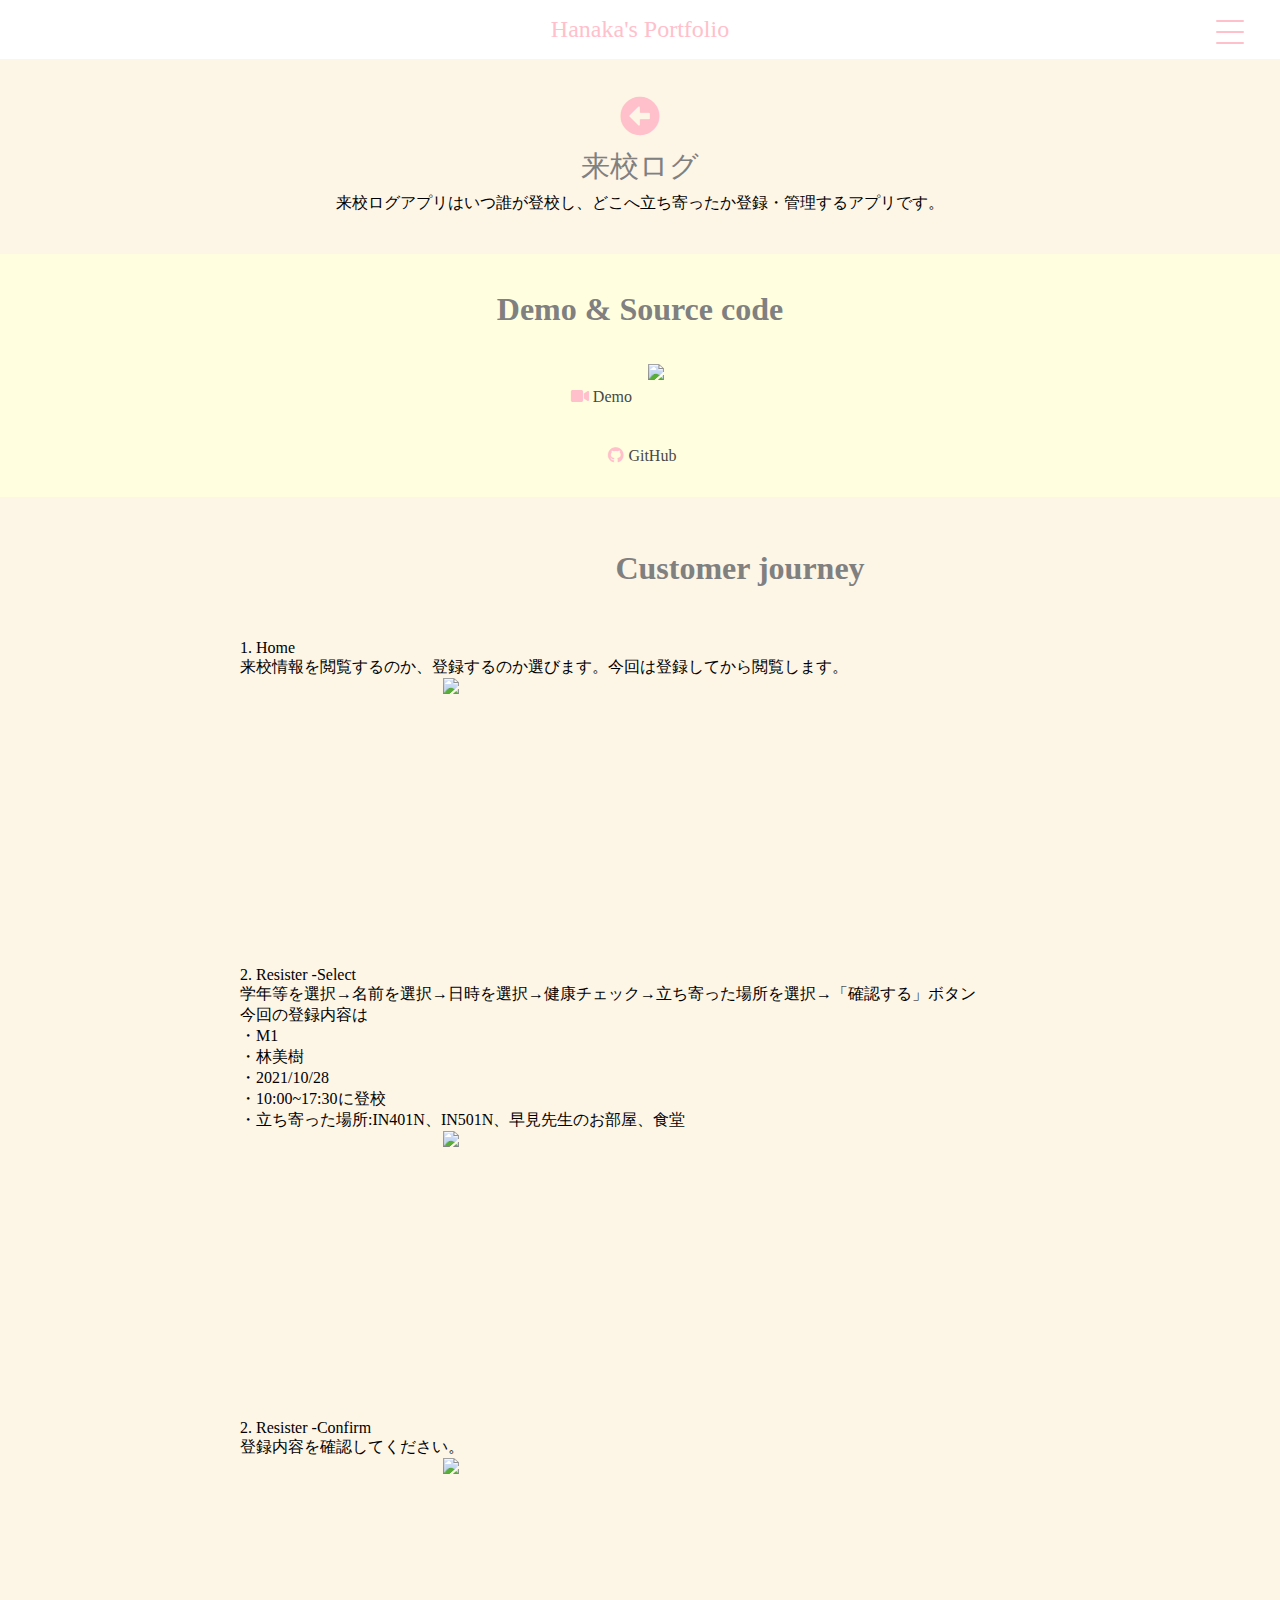
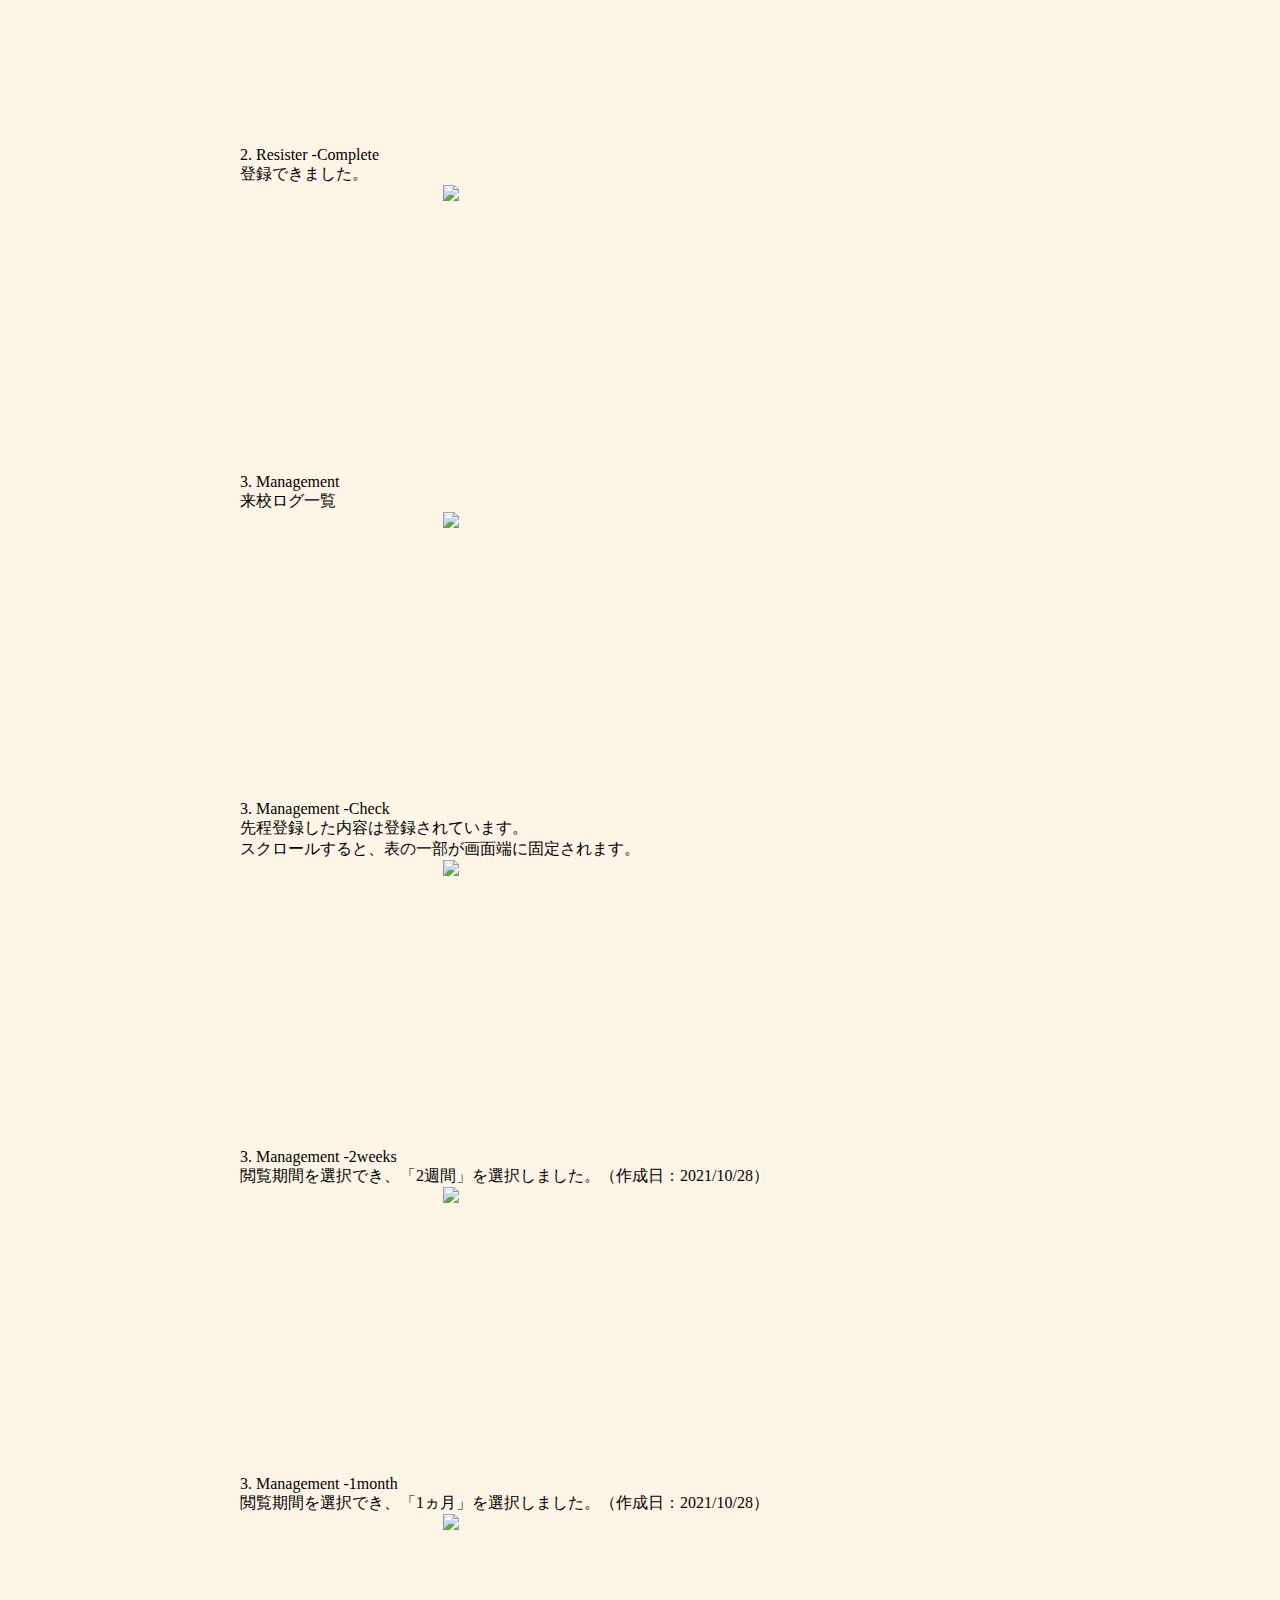
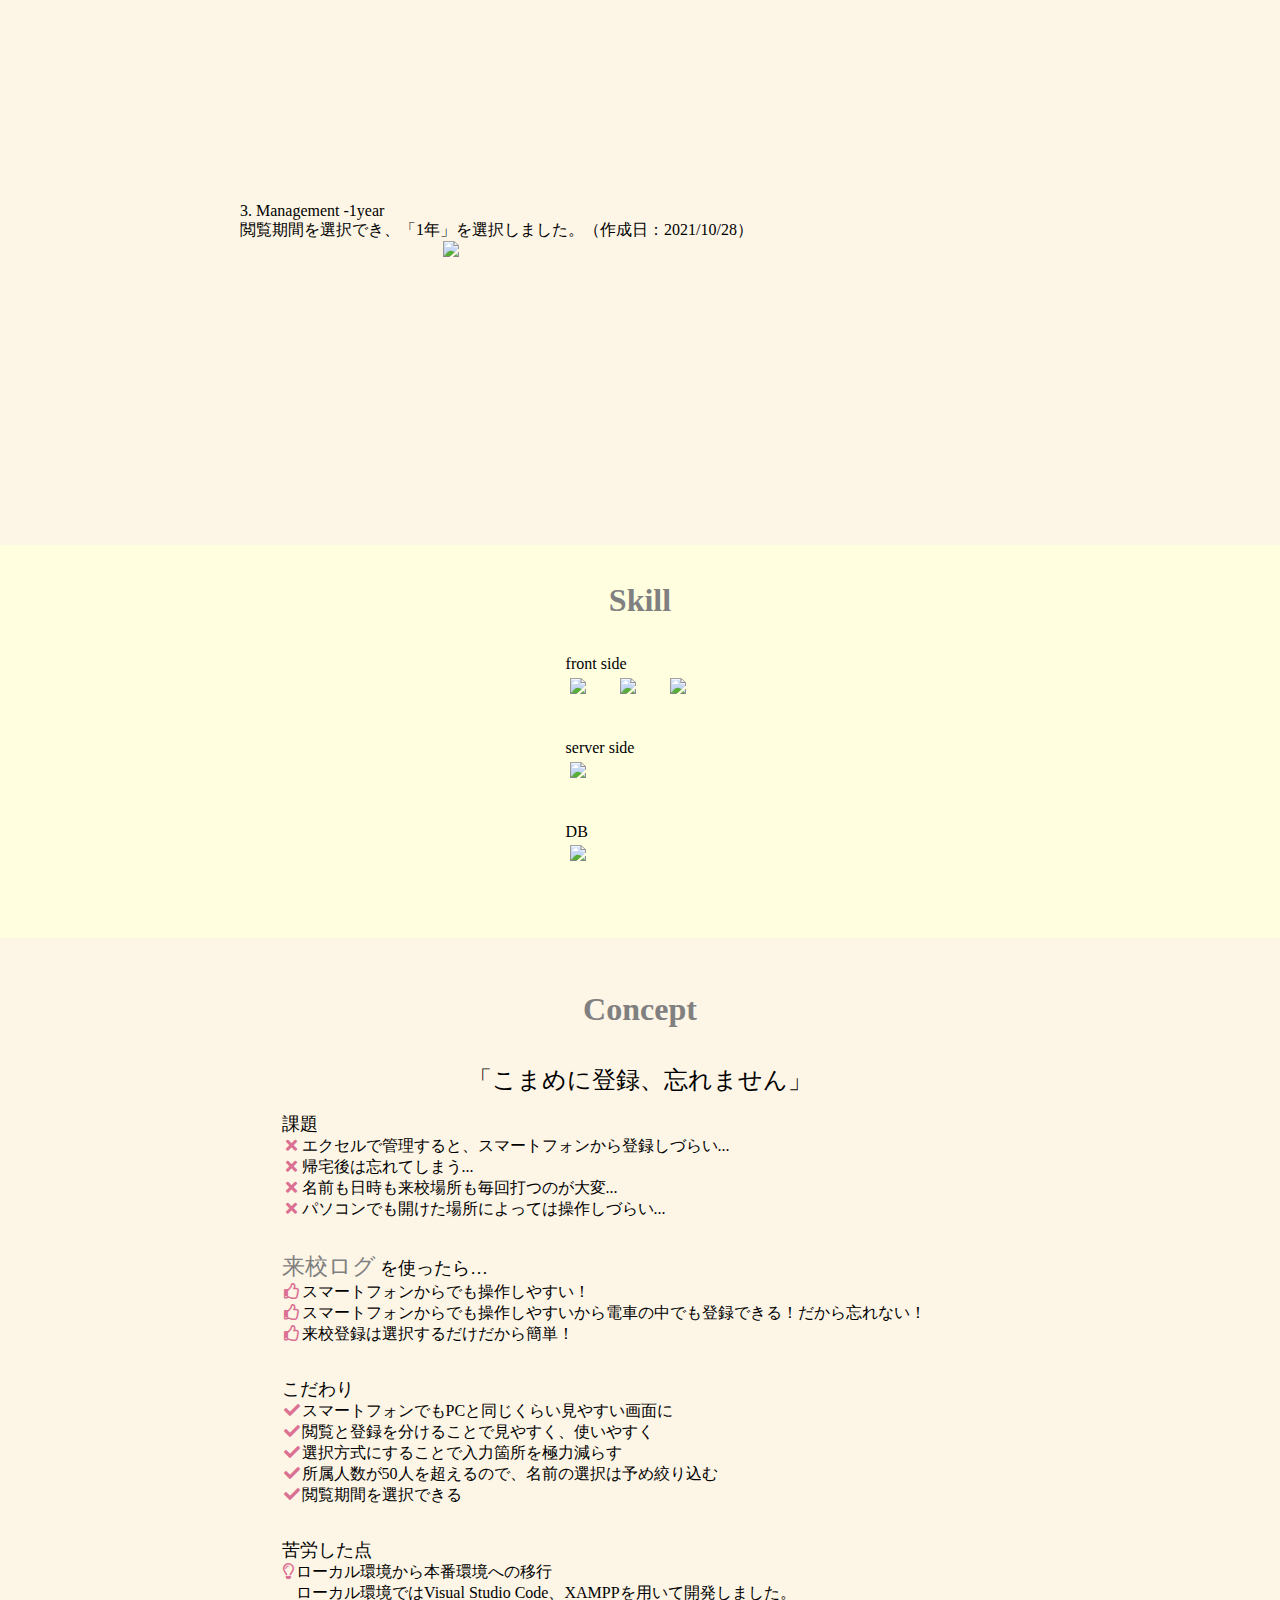
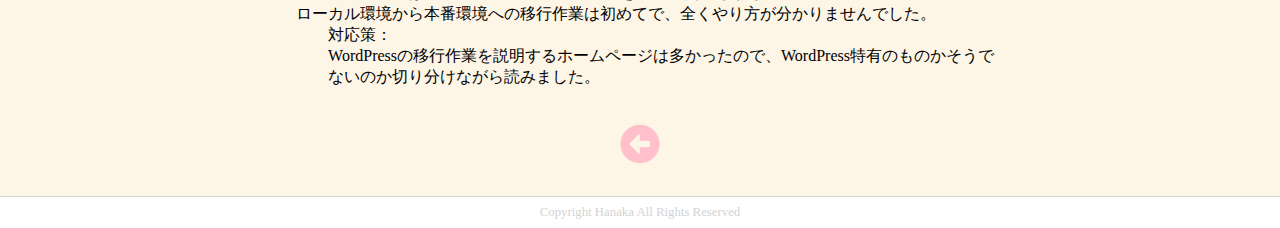
==== attendance_management_message.html @ 482a7648 "Rename attendance_management_message to attendance_management_message.html" ====
<!DOCTYPE html>
<html>
  <head>
    <meta charset="utf-8" />
    <title>Myhandmades message</title>
    <meta name="viewport" content="width=device-width, initial-scale=1">
    <link id="favicon" rel="icon" href="https://cdn.glitch.com/322520fa-8017-41bc-b8aa-963b614488d0%2Ffavicon.png?v=1632621495814" type="image/x-icon">
    <link rel="stylesheet" href="style.css">
    <link href="https://use.fontawesome.com/releases/v5.10.2/css/all.css" rel="stylesheet">
  </head>
  <body>
    <div>
      <header>
        <span>Hanaka's Portfolio</span>
        <input type='button' onclick="home()"/>
        
        <div class="hamburger-menu">
          <input type="checkbox" id="menu-btn-check"/>
          <label for="menu-btn-check" class="menu-btn"><span></span></label>
          <!--ここからメニュー-->
          <div class="menu-content">
            <ul>
              <li><a href="#myhandmades">来校ログ</a></li>
              <li><a href="#demo">Demo & Source code</a></li>
              <li><a href="#customer_journey">Customer journey</a></li>
              <li><a href="#skill">Skill</a></li>
              <li><a href="#concept">Concept</a></li>
            </ul>
          </div>
          <!--ここまでメニュー-->
        </div>
      </header>
      
      <div class='all-area'>
        
        <div class='area-1'>
          <a href='/' class='return-button-top'><i class="fas fa-arrow-alt-circle-left"></i></a>
          <a class='move' name='myhandmades'></a>
          <h1 class='attendance_management_font attendance_management_font-1'>
            来校ログ
          </h1>
          <div style='padding: 0.5em;  text-align: center;'>
            来校ログアプリはいつ誰が登校し、どこへ立ち寄ったか登録・管理するアプリです。
          </div>          
        </div>
        
        <div class='area-2'>
          <a class='move' name='demo'></a>
          <h1>
            Demo & Source code
          </h1>
          <div>
            <div class='demo-area' style='margin-bottom: 1em;'>
              <div class='demo-area-in'>
                <div class='demo-url'>
                  <i class="fas fa-video fa-fw"></i>
                  <a href="https://attendance-management.cerasusflorere.com/">Demo</a>
                </div>                
                <div class='demo-qr'>
                  <img src="/MyPortfolio/attendance-management.png"/>
                </div>
              </div>
            </div>
            <div class='code-area'>
              <i class="fab fa-github fa-fw"></i>
              <a href="https://github.com/cerasusflorere/attendance_management_local">GitHub</a>
            </div>            
          </div>
        </div>
        
        <div class='area-1'>
          <a class='move' name='customer_journey'></a>
          <h1> 
　　　　　　 Customer journey
          </h1>
          <div class='outline-area'>
            <div class='outline-message'>
              <div class='outline-title'>
                1. Home<br>
                   来校情報を閲覧するのか、登録するのか選びます。今回は登録してから閲覧します。
              </div>
              <div class='outline-image'>
                <img src="/MyPortfolio/Home_attendance_management.png"/>
              </div>
            </div>
            
            <div class='outline-message'>
              <div class='outline-title'>
                2. Resister -Select<br>
                   学年等を選択→名前を選択→日時を選択→健康チェック→立ち寄った場所を選択→「確認する」ボタン<br>
                   今回の登録内容は<br>
                   ・M1<br>
                   ・林美樹<br>
                   ・2021/10/28<br>
                   ・10:00~17:30に登校<br>
                   ・立ち寄った場所:IN401N、IN501N、早見先生のお部屋、食堂
              </div>
              <div class='outline-image'>
                <img src="/MyPortfolio/Resister page1.png"/>
              </div>
            </div>
            <div class='outline-message'>
              <div class='outline-title'>
                2. Resister -Confirm<br>
                   登録内容を確認してください。
              </div>
              <div class='outline-image'>
                <img src="/MyPortfolio/Resister page2.png"/>
              </div>
            </div>            
            <div class='outline-message'>
              <div class='outline-title'>
                2. Resister -Complete<br>
                   登録できました。
              </div>
              <div class='outline-image'>
                <img src="/MyPortfolio/Resister page3.png"/>
              </div>
            </div>
            
            <div class='outline-message'>
              <div class='outline-title'>
                3. Management<br>
                   来校ログ一覧
              </div>
              <div class='outline-image'>
                <img src="/MyPortfolio/Management.png"/>
              </div>
            </div>
            <div class='outline-message'>
              <div class='outline-title'>
                3. Management -Check<br>
                   先程登録した内容は登録されています。<br>
                   スクロールすると、表の一部が画面端に固定されます。
              </div>
              <div class='outline-image'>
                <img src="/MyPortfolio/place_confirm.png"/>
              </div>
            </div>
            
            <div class='outline-message'>
              <div class='outline-title'>
                3. Management -2weeks<br>
                   閲覧期間を選択でき、「2週間」を選択しました。（作成日：2021/10/28）
              </div>
              <div class='outline-image'>
                <img src="/MyPortfolio/2week.png"/>
              </div>
            </div>
            
            <div class='outline-message'>
              <div class='outline-title'>
                3. Management -1month<br>
                   閲覧期間を選択でき、「1ヵ月」を選択しました。（作成日：2021/10/28）
              </div>
              <div class='outline-image'>
                <img src="/MyPortfolio/1month.png"/>
              </div>
            </div>
          
            <div class='outline-message'>
              <div class='outline-title'>
                3. Management -1year<br>
                   閲覧期間を選択でき、「1年」を選択しました。（作成日：2021/10/28）
              </div>
              <div class='outline-image'>
                <img src="/MyPortfolio/1year.png"/>
              </div>
            </div>
      
          </div>
        </div>
        
        <div class='area-2'>
          <a class='move' name='skill'></a>
          <h1>
            Skill
          </h1>
          <div class='skill-sets-area'>
            <div class='skill-group'>
              <span>front side</span>
               <div class='skill-set'>
                 <div>
                   <img src="/MyPortfolio/html-5.png"/>
                 </div>
                 <div>
                   <img src="/MyPortfolio/css-3.png"/>
                 </div>
                 <div>
                   <img src="/MyPortfolio/javascript.png"/>
                 </div>
              </div>     
            </div>
            <div class='skill-group'>
              <span>server side</span>
              <div class='skill-set'>
                <div>
                  <img src="/MyPortfolio/php.png"/>
                </div>
              </div>
            </div>
            <div class='skill-group'>
              <span>DB</span>
              <div class='skill-set'>
                <div>
                  <img src="/MyPortfolio/mysql.png"/>
                </div>
              </div>
            </div>
          </div>
        </div>
        
        <div class='area-1'>
          <a class='move' name='concept'></a>
          <h1 class='app-message-area'>
            Concept
          </h1>
          <span class='app-concept'>「こまめに登録、忘れません」</span>
          <div class='app-message-area2'>
            <div class='app-messages'>
              <div class='app-message-title'>
                課題
              </div>
              <div class='app-messages-area'>
                <div class='app-message'>
                  <i class="fas fa-times fa-fw"></i>エクセルで管理すると、スマートフォンから登録しづらい...
                </div>
                <div class='app-message'>
                  <i class="fas fa-times fa-fw"></i>帰宅後は忘れてしまう...
                </div>
                <div class='app-message'>
                  <i class="fas fa-times fa-fw"></i>名前も日時も来校場所も毎回打つのが大変...
                </div>
                <div class='app-message'>
                  <i class="fas fa-times fa-fw"></i>パソコンでも開けた場所によっては操作しづらい...
                </div>
              </div>
            </div>
            <div class='app-messages'>
              <div class='app-message-title'>
                <span class='attendance_management_font'>来校ログ</span>を使ったら…
              </div>
              <div class='app-messages-area'>
                <div class='app-message'>
                  <i class="far fa-thumbs-up fa-fw"></i>スマートフォンからでも操作しやすい！
                </div>
                <div class='app-message'>
                  <i class="far fa-thumbs-up fa-fw"></i>スマートフォンからでも操作しやすいから電車の中でも登録できる！だから忘れない！
                </div>
                <div class='app-message'>
                  <i class="far fa-thumbs-up fa-fw"></i>来校登録は選択するだけだから簡単！
                </div>
              </div>
            </div>
            <div class='app-messages'>
              <div class='app-message-title'>
                こだわり
              </div>
              <div class='app-messages-area'>
                <div class='app-message'>
                  <i class="fas fa-check fa-fw"></i>スマートフォンでもPCと同じくらい見やすい画面に
                </div>
                <div class='app-message'>
                  <i class="fas fa-check fa-fw"></i>閲覧と登録を分けることで見やすく、使いやすく
                </div>
                <div class='app-message'>
                  <i class="fas fa-check fa-fw"></i>選択方式にすることで入力箇所を極力減らす
                </div>
                <div class='app-message'>
                  <i class="fas fa-check fa-fw"></i>所属人数が50人を超えるので、名前の選択は予め絞り込む
                </div>
                <div class='app-message'>
                  <i class="fas fa-check fa-fw"></i>閲覧期間を選択できる
                </div>
              </div>
            </div>
            <div class='app-messages'>
              <div class='app-message-title'>
                苦労した点
              </div>
              <div class='app-messages-area'>
                <div class='app-message'>
                  <i class="far fa-lightbulb fa-fw"></i>
                  <div class='app-message-detail'>
                    <div class='app-message-detail-trouble'>
                      ローカル環境から本番環境への移行<br>
                      ローカル環境ではVisual Studio Code、XAMPPを用いて開発しました。<br>
                      ローカル環境から本番環境への移行作業は初めてで、全くやり方が分かりませんでした。
                    </div>
                    <div class='app-message-detail-measure'>
                      <div>
                        対応策：
                      </div>
                      <div>
                        WordPressの移行作業を説明するホームページは多かったので、WordPress特有のものかそうでないのか切り分けながら読みました。<br>
                      </div>
                    </div>
                  </div>
                </div>
                
              </div>
            </div>
          </div>
          <a href='/' class='return-button-bottom'><i class="fas fa-arrow-alt-circle-left"></i></a>
        </div> 
        
      </div>
      
      <footer>
        <span>Copyright Hanaka All Rights Reserved</span>
      </footer>
    </div>
    
    <script>
      function home(){
         scrollTo(0, 0);
      }
    </script>
  </body>
</html>
---- style.css ----
/* this file is loaded by index.html and styles the page */

* {
  box-sizing: border-box;
}

html, body {
  background-color: #fdf5e6;
  width: 100%;
  height: 100%;
  margin: 0;
}

h1 {
  padding: 0.5em;
  margin-right: auto;
  margin-left: auto;
  text-align: center;
  color: #808080;
  line-height: 1.1;
}

h4 {
  margin-top: 0px;
}

p {
  margin-top: 0px;
}

form {
  background-color: #eee;
  display: grid;
  grid-gap: 1em;
  padding: 1em;
  max-width: 40ch;
}

input {
  border: 1px solid silver;
  display: block;
  font-size: 16px;
  margin-bottom: 10px;
  padding: 5px;
  width: 100%;
}

form button {
  background-color: #bbbbf2;
  border: 2px solid currentColor;
  border-radius: .25em;
  cursor: pointer;
  font-size: inherit;
  line-height: 1.4em;
  padding: 0.25em 1em;
  max-width: 20ch;
}

form button:hover {
  background-color: blue;
}

footer {
  display: flex;
  position: relative;
  bottom: 0; /*下に固定*/
  width: 100%;
  padding: 0.5em;
  background: #fff;
  border-top: 1px solid lightgrey;
  justify-content: center;
}
footer span{
  color: lightgrey;
  font-size: 0.8em;
}

header{
  z-index: 999999;
  display: flex;
  position: fixed;
  top: 0;
  width: 100%;
  background: #fff;
  margin: 0;
  padding: 1em 0;
  justify-content: center;
}
header span{
  color: #ffc0cb;
  font-size: 1.5em;
}
header input{
  background: none;
  border: none;
  position: absolute;
  top: 20px;
  left: 15px;
  width: 80%;
  cursor: pointer;
}
img{
  max-width: 100%;
  max-height: 100%;
  width: auto;
  height: auto;
}
.all-area{
  margin-top: 4.25em;
  height: auto;
}
.move{
  display: block;
  padding-top: 4.25em;
  margin-top: -4.25em;  
}
.area-1{
  display: flex;
  width: 100%;
  height: auto;
  padding: 1em;
  padding-bottom: 2em;
  background: #fdf5e6;
  flex-direction: column;
  align-items: center;
}
.area-2{
  display: flex;
  width: 100%;
  height: auto;
  pedding: 1em;
  padding-bottom: 2em;
  background: #ffffe0;
  flex-direction: column;
  align-items: center;
}
.small-area{
  padding: 1em;
}
.profile-message{
  line-height: 1.5;
}
.works-area{
  display: flex;
}
.work{
  display: flex;
  flex-direction: column;
  align-items: center;
  padding: 0.5em;
}
.myhandmades-font{
  font-family:"edwardian script itc";
  font-size: 2em;
  font-weight: lighter;
  line-height: 1;
  color: #ffb6c1;
}
.myhandmades-font-1{
  font-size: 2.3em;
  margin: 0;
  padding: 0;
}
.attendance_management_font{
  font-size: 1.5em;
  font-weight: lighter;
  line-height: 1.3;
  color: #808080;
}
.attendance_management_font-1{
  font-size: 1.8em;
  margin: 0;
  padding: 0;
}
.image-area{
  position: relative;
  max-width: 16em;
  max-height: 12em;
  margin: 0.3em;
}
.skill-set{
  display: flex;
  margin-bottom: 1em;
}
.skill-set div{
  position: relative;
  width: 2.5em;
  height: 2.5em;
  margin: 0.3em;
}
.skill-set div img{
  position: absolute;
  left: 0;
  right: 0;
  top: 0;
  bottom: 0;
  margin: auto;
}


/* Myhandmades_message */
/* ホームページへ */
/* Glitch */
.demo-area{
  display: flex;
  flex-direction: column;
  align-items: center;
}
.demo-area-in{
  display: flex;
  flex-direction: row;
  justify-content: center;
  align-items: center;
}
.demo-url{
  display: flex;
  align-items: baseline;
}
.demo-area i{
  color: #ffc0cb;
  margin: 0.15em;
}
.demo-area a{
  text-decoration: none;
  color: #484848;
}
.demo-area .demo-area-in .demo-qr{
  position: relative;
  width: 4em;
  height: 4em;
  margin-left: 1em;  
}
.demo-area .demo-area-in div img{
  position: absolute;
  left: 0;
  right: 0;
  top: 0;
  bottom: 0;
  margin: auto;    
}
/* GitHub */
.code-area{
  display: flex;
  align-items: baseline;
  justify-content: center;
}
.code-area i{
  color: #ffc0cb;
  margin: 0.15em;
}
.code-area a{  
  text-decoration: none;
  color: #484848;
}
/* outline */
.outline-area{
  display: flex;
  flex-direction: column;
  width: 95%;
  max-width: 52em;
}
.outline-message{
  width: 95%;
  max-width: 52em;
  margin: 1em;
}
.outline-image{
  position: relative;
  max-width: 24em;
  height: 16em;
  margin-right: auto;
  margin-left: auto;
}
.outline-image img{
  position: absolute;
  left: 0;
  right: 0;
  top: 0;
  bottom: 0;
  margin: auto;  
}
/* アプリ説明 */
.app-message-area{
  display: flex;
  flex-direction: column;
  align-items: center;
}
.app-concept{
  font-size:1.5em;
}
.app-message-area2{
  display: flex;
  flex-direction: column;
  align-items: flex-start;
  width: 60%;
}
.app-message-area2 i{
  color: #db7093;
}
.app-messages{
  margin: 1em;
}
.app-message-title{
  font-size: 1.1em;
}
/* Myhandomades */
.app-message-title span{
  font-size: 1.3em;
  padding-right: 0.2em;
}
.app-messages-area{
  display: flex;
  flex-direction: column;
  align-items: flex-start;
}
.app-message{
  display: flex;
  flex-direction: row;
  align-items: baseline;
}
.app-message-detail-measure{
  margin-left: 2em;
}
/* indexへ */
.return-button-top{
  font-size: 2.5em;
  color: #ffc0cb;
  line-height: 0.8;
  margin: 0.3em;
}
.return-button-bottom{
  font-size: 2.5em;
  color: #ffc0cb;
  line-height: 0.8;
  margin-top: 0.5em;
}

/*ハンバーガーメニュー*/
.menu-btn {
  z-index: 90;
  display: flex;
  position: fixed;
  top: 2em;
  right: 3.125em;  
  justify-content: center;
  align-items: center;  
}
.menu-btn:hover{
  cursor: hand; 
  cursor: pointer
} 
.menu-btn span,
.menu-btn span:before,
.menu-btn span:after {
  display: block;
  position: absolute;
  content: '';
  height: 0.1em;/*線の太さ*/
  width: 1.2em;/*長さ*/
  border-radius: 0.1875em;
  background-color: #ffc0cb;
  cursor: pointer;
}
.menu-btn span:before {
  bottom: 0.45em;
}
.menu-btn span:after {
  top: 0.45em;
}
#menu-btn-check:checked ~ .menu-btn span {
  background-color: rgba(255, 255, 255, 0);/*メニューオープン時は真ん中の線を透明にする*/
}
#menu-btn-check:checked ~ .menu-btn span::before {
  bottom: 0;
  transform: rotate(45deg);
}
#menu-btn-check:checked ~ .menu-btn span::after {
  top: 0;
  transform: rotate(-45deg);
}
#menu-btn-check {
  display: none;
}

.menu-content {
  z-index: 80;
  position: fixed;
  top: 0;
  right: -120%;/*rightの値を変更してメニューを画面外へ*/
  width: 15%;
  height: 100%;
  background-color: #ffe4e1;
  transition: all 0.5s;/*アニメーション設定*/
}
.menu-content ul {
  padding: 4.375em 0.625em 0;
}
.menu-content ul li {
  border-bottom: solid 0.125em #c0c0c0;
  list-style: none;
}
.menu-content ul li a {
  display: block;
  width: 100%;
  padding: 0.5625em 1em 0.625em 0.5625em;
  font-size: 1em; 
  font-weight: bold;
  color: #c0c0c0;
  text-decoration: none;  
}
#menu-btn-check:checked ~ .menu-content {
  right: 0;/*メニューを画面内へ*/
}



/* 980px以下に適用されるCSS（タブレット用） */
@media screen and (max-width: 980px) {
  /* ハンバーガーメニュー */
  .menu-content {
    width: 10em;
  }
  .menu-content ul {
    padding: 3em 0.625em 0;
  }
}

/* 695px以下に適用されるCSS（スマホ用） */
@media screen and (max-width: 695px) {
  /* ハンバーガーメニュー */
  .menu-content {
    width: 10em;
  }
  .menu-content ul {
    padding: 3em 0.625em 0;
  }
  .app-message-area2{
    width: 90%
  }
}
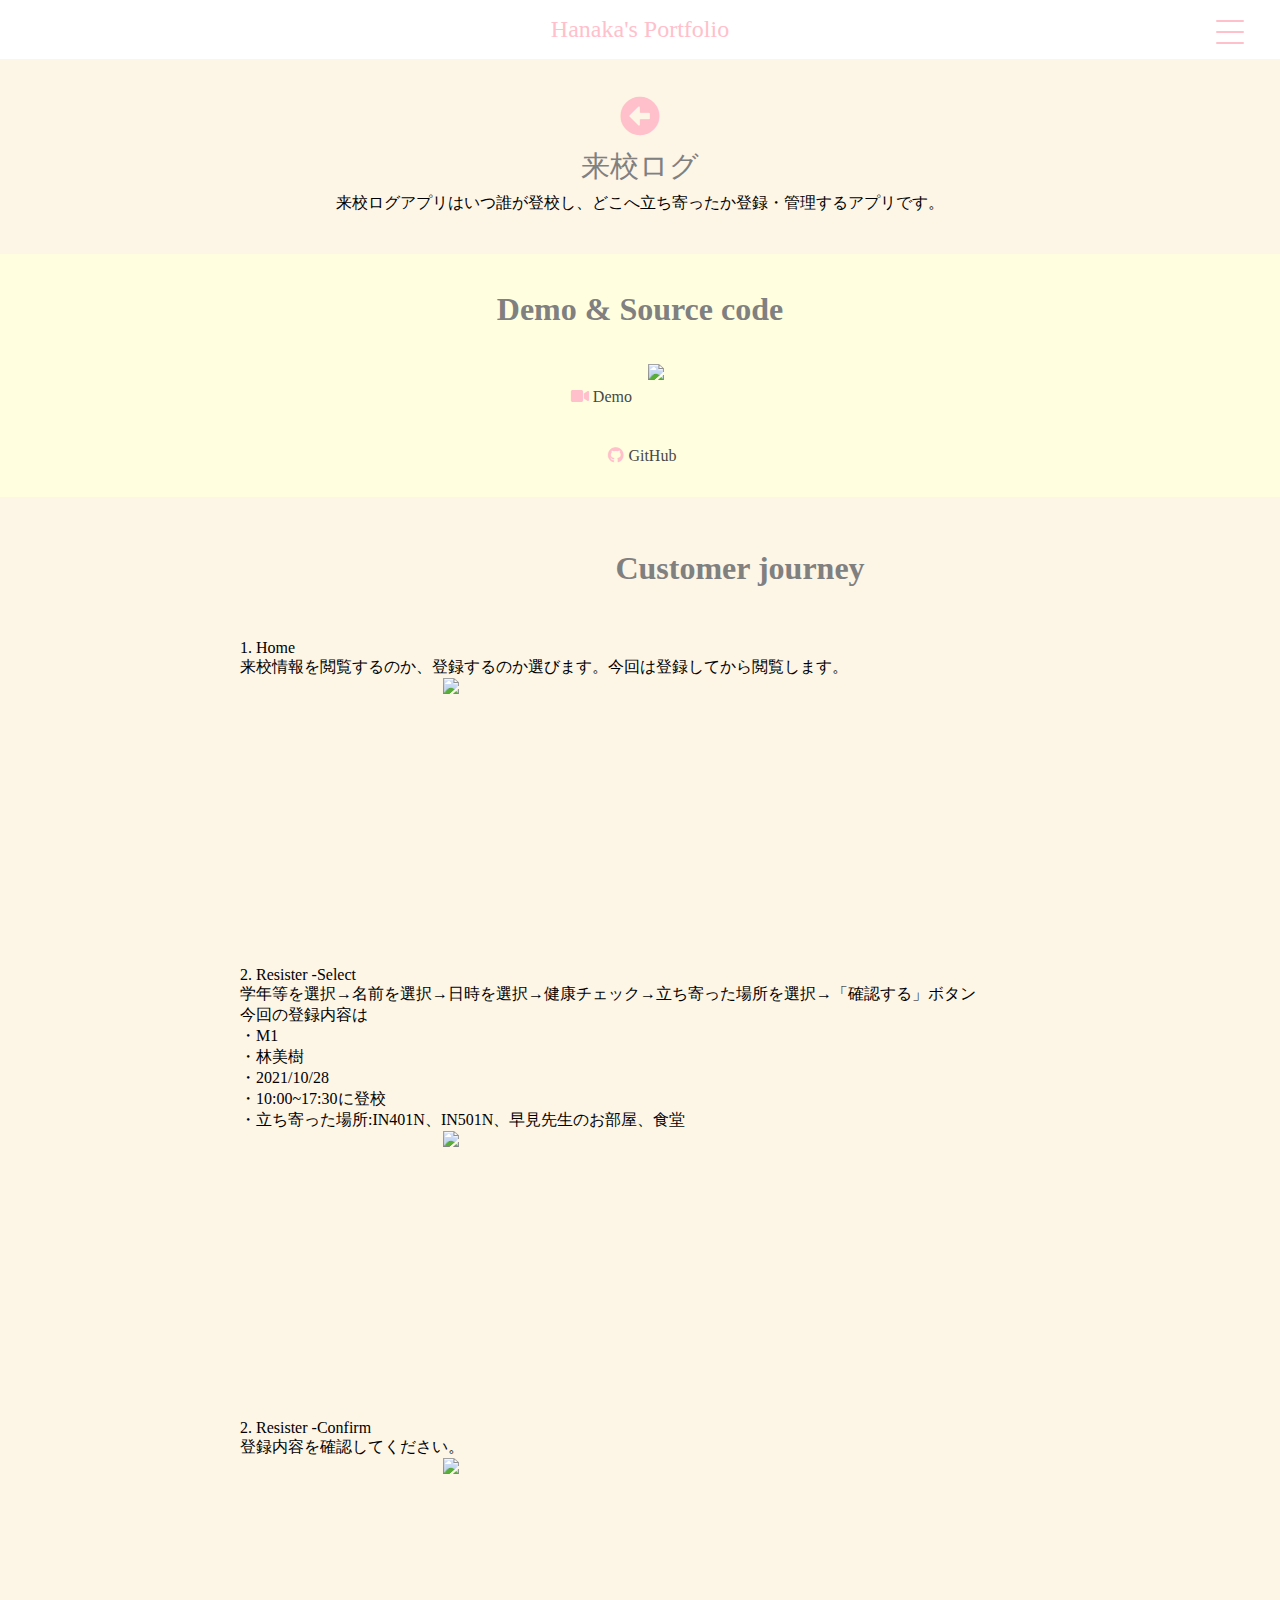
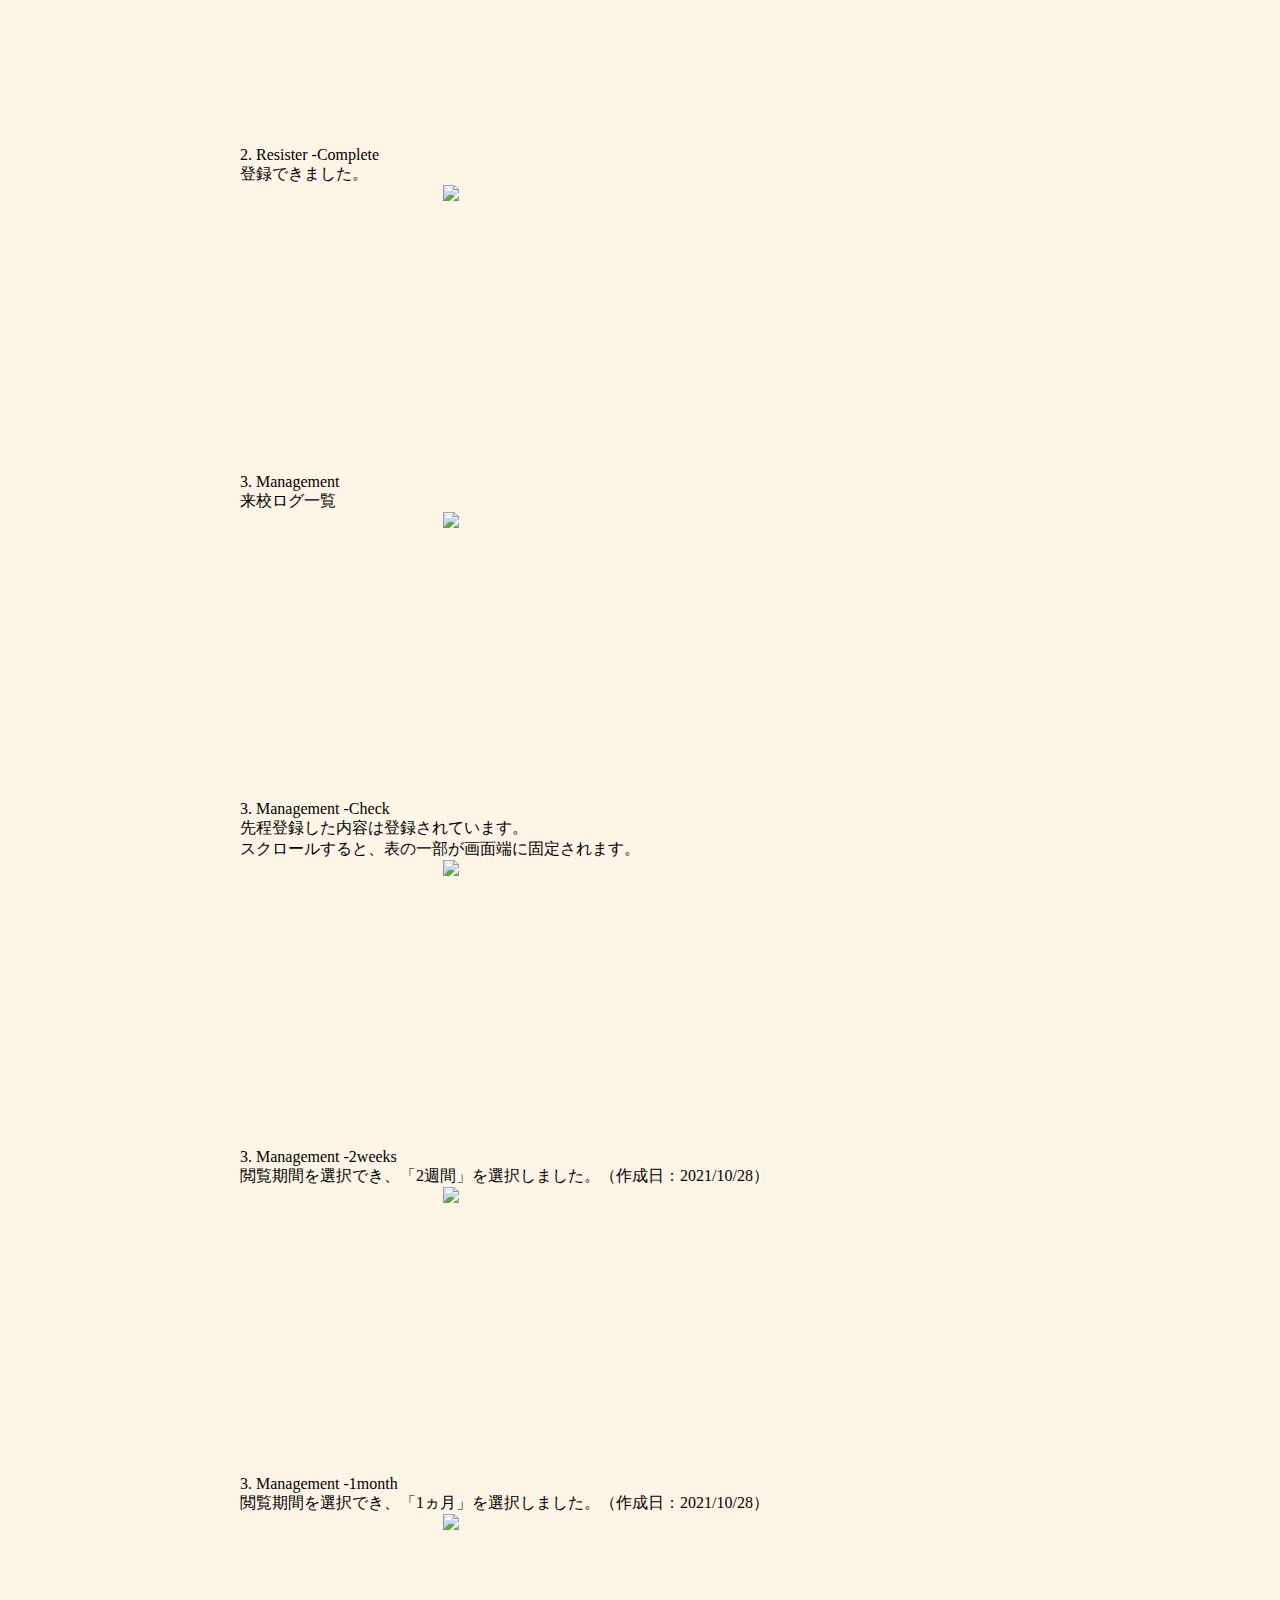
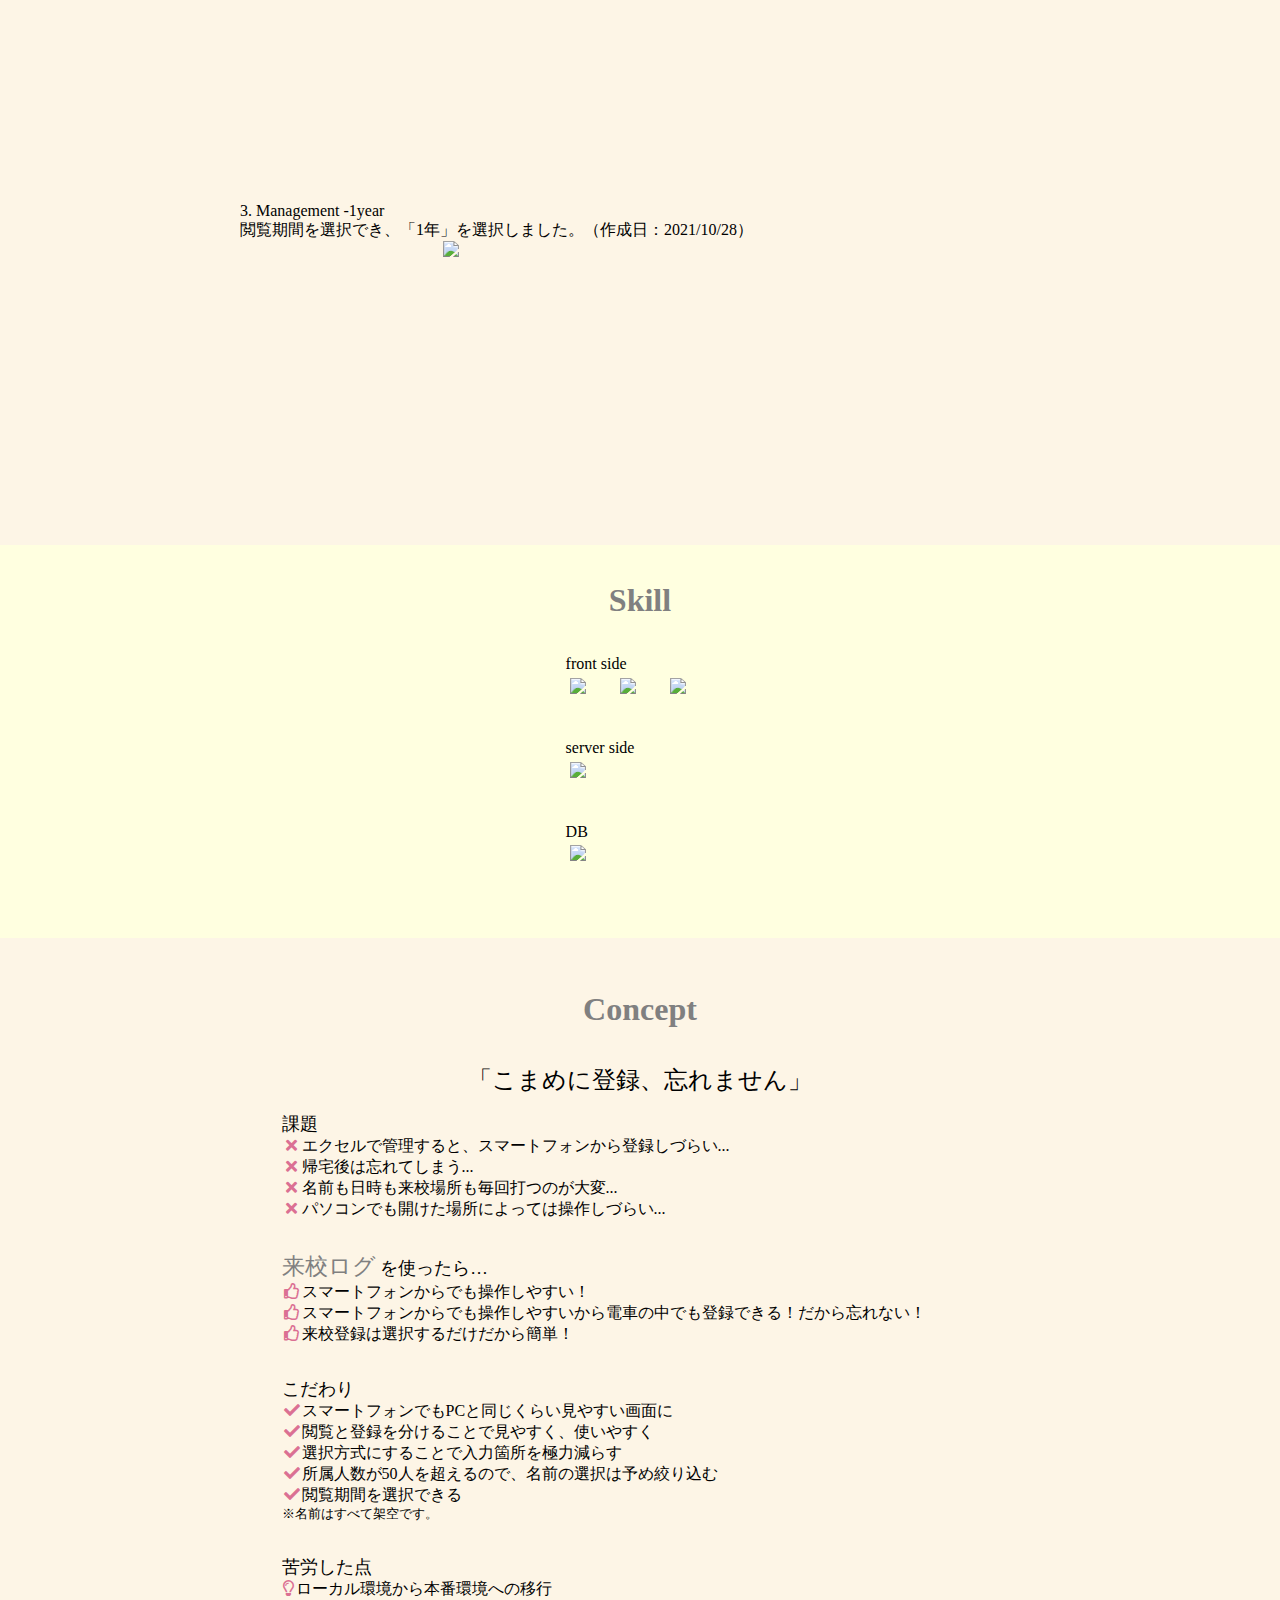
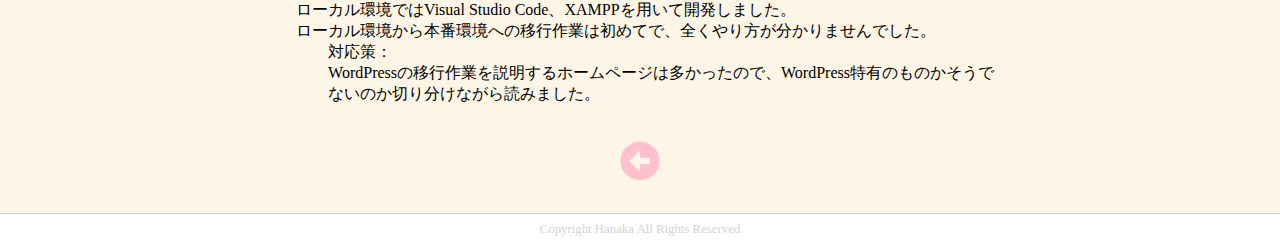
==== commit d4d59f43: "Update attendance_management_message.html" ====
--- a/attendance_management_message.html
+++ b/attendance_management_message.html
@@ -4,7 +4,7 @@
     <meta charset="utf-8" />
     <title>Myhandmades message</title>
     <meta name="viewport" content="width=device-width, initial-scale=1">
-    <link id="favicon" rel="icon" href="https://cdn.glitch.com/322520fa-8017-41bc-b8aa-963b614488d0%2Ffavicon.png?v=1632621495814" type="image/x-icon">
+    <link id="favicon" rel="icon" href="favicon.png" type="image/x-icon">
     <link rel="stylesheet" href="style.css">
     <link href="https://use.fontawesome.com/releases/v5.10.2/css/all.css" rel="stylesheet">
   </head>
@@ -34,7 +34,7 @@
       <div class='all-area'>
         
         <div class='area-1'>
-          <a href='/' class='return-button-top'><i class="fas fa-arrow-alt-circle-left"></i></a>
+          <a href='/MyPortfolio/index.html' class='return-button-top'><i class="fas fa-arrow-alt-circle-left"></i></a>
           <a class='move' name='myhandmades'></a>
           <h1 class='attendance_management_font attendance_management_font-1'>
             来校ログ
@@ -271,6 +271,9 @@
                 </div>
                 <div class='app-message'>
                   <i class="fas fa-check fa-fw"></i>閲覧期間を選択できる
+                </div>
+                <div style='font-size: 0.8em'>
+                  ※名前はすべて架空です。
                 </div>
               </div>
             </div>
@@ -301,7 +304,7 @@
               </div>
             </div>
           </div>
-          <a href='/' class='return-button-bottom'><i class="fas fa-arrow-alt-circle-left"></i></a>
+          <a href='/MyPorfolio/index.html' class='return-button-bottom'><i class="fas fa-arrow-alt-circle-left"></i></a>
         </div> 
         
       </div>
--- a/style.css
+++ b/style.css
@@ -149,29 +149,6 @@
   align-items: center;
   padding: 0.5em;
 }
-.myhandmades-font{
-  font-family:"edwardian script itc";
-  font-size: 2em;
-  font-weight: lighter;
-  line-height: 1;
-  color: #ffb6c1;
-}
-.myhandmades-font-1{
-  font-size: 2.3em;
-  margin: 0;
-  padding: 0;
-}
-.attendance_management_font{
-  font-size: 1.5em;
-  font-weight: lighter;
-  line-height: 1.3;
-  color: #808080;
-}
-.attendance_management_font-1{
-  font-size: 1.8em;
-  margin: 0;
-  padding: 0;
-}
 .image-area{
   position: relative;
   max-width: 16em;
@@ -198,7 +175,7 @@
 }
 
 
-/* Myhandmades_message */
+/* 各_message */
 /* ホームページへ */
 /* Glitch */
 .demo-area{
@@ -413,6 +390,34 @@
 }
 
 
+/* Myhandmades */
+.myhandmades-font{
+  font-family:"edwardian script itc";
+  font-size: 2em;
+  font-weight: lighter;
+  line-height: 1;
+  color: #ffb6c1;
+}
+.myhandmades-font-1{
+  font-size: 2.3em;
+  margin: 0;
+  padding: 0;
+}
+
+/* 来校ログ */
+.attendance_management_font{
+  font-size: 1.5em;
+  font-weight: lighter;
+  line-height: 1.3;
+  color: #808080;
+}
+.attendance_management_font-1{
+  font-size: 1.8em;
+  margin: 0;
+  padding: 0;
+}
+
+
 
 /* 980px以下に適用されるCSS（タブレット用） */
 @media screen and (max-width: 980px) {
@@ -423,6 +428,10 @@
   .menu-content ul {
     padding: 3em 0.625em 0;
   }
+  
+  .works-area{
+    flex-direction: column;    
+  }
 }
 
 /* 695px以下に適用されるCSS（スマホ用） */
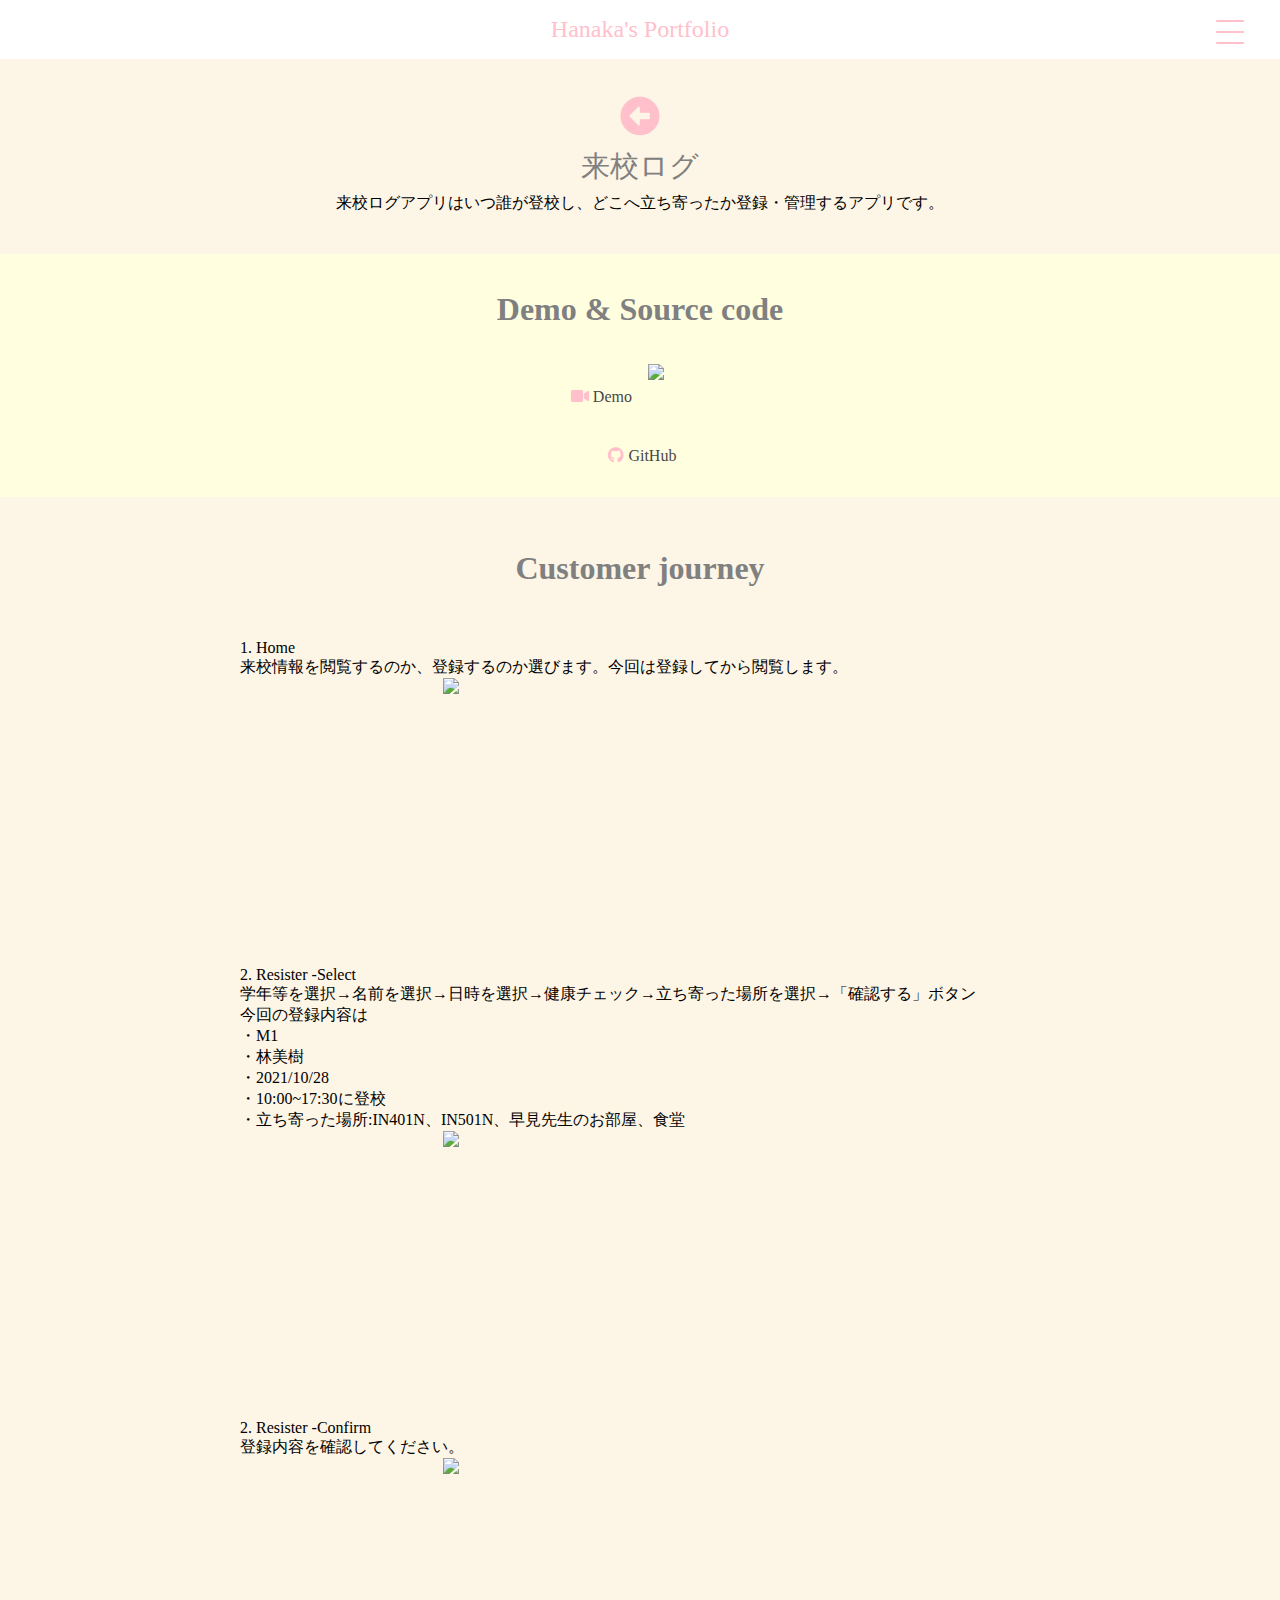
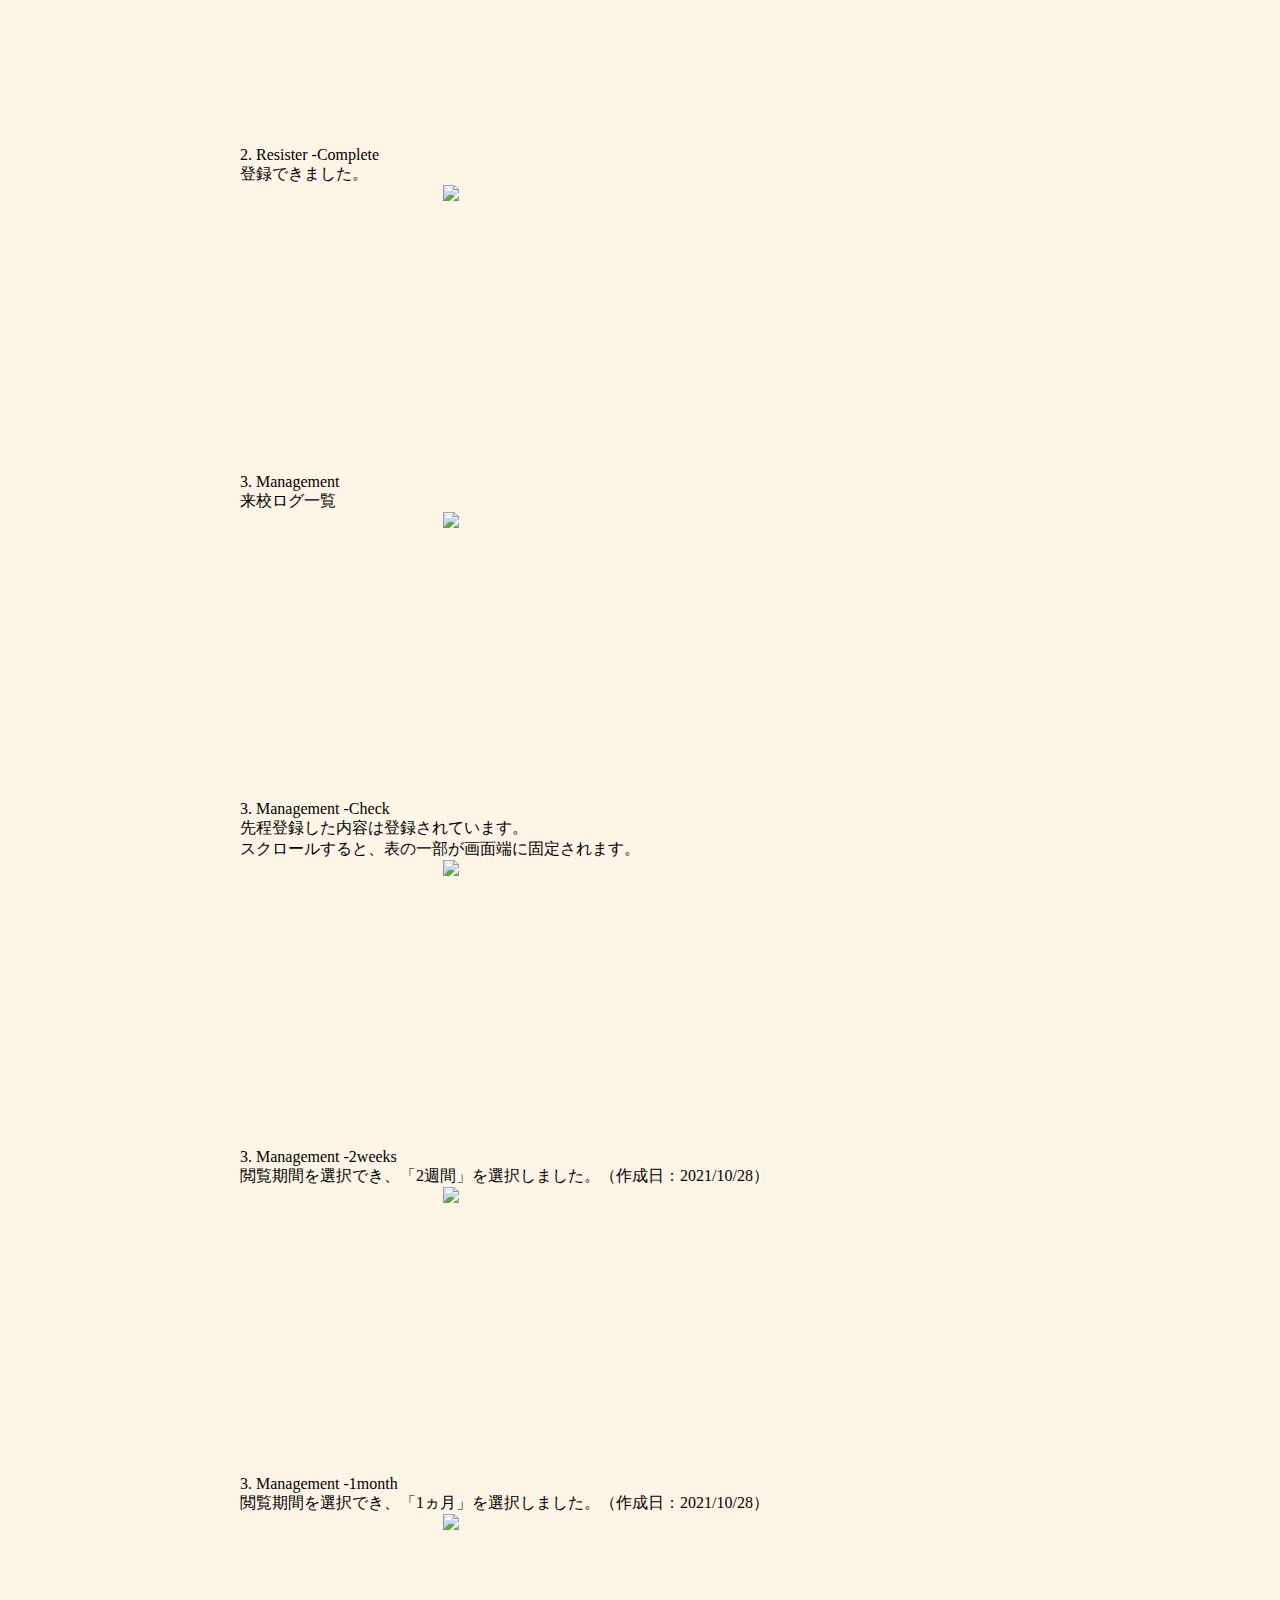
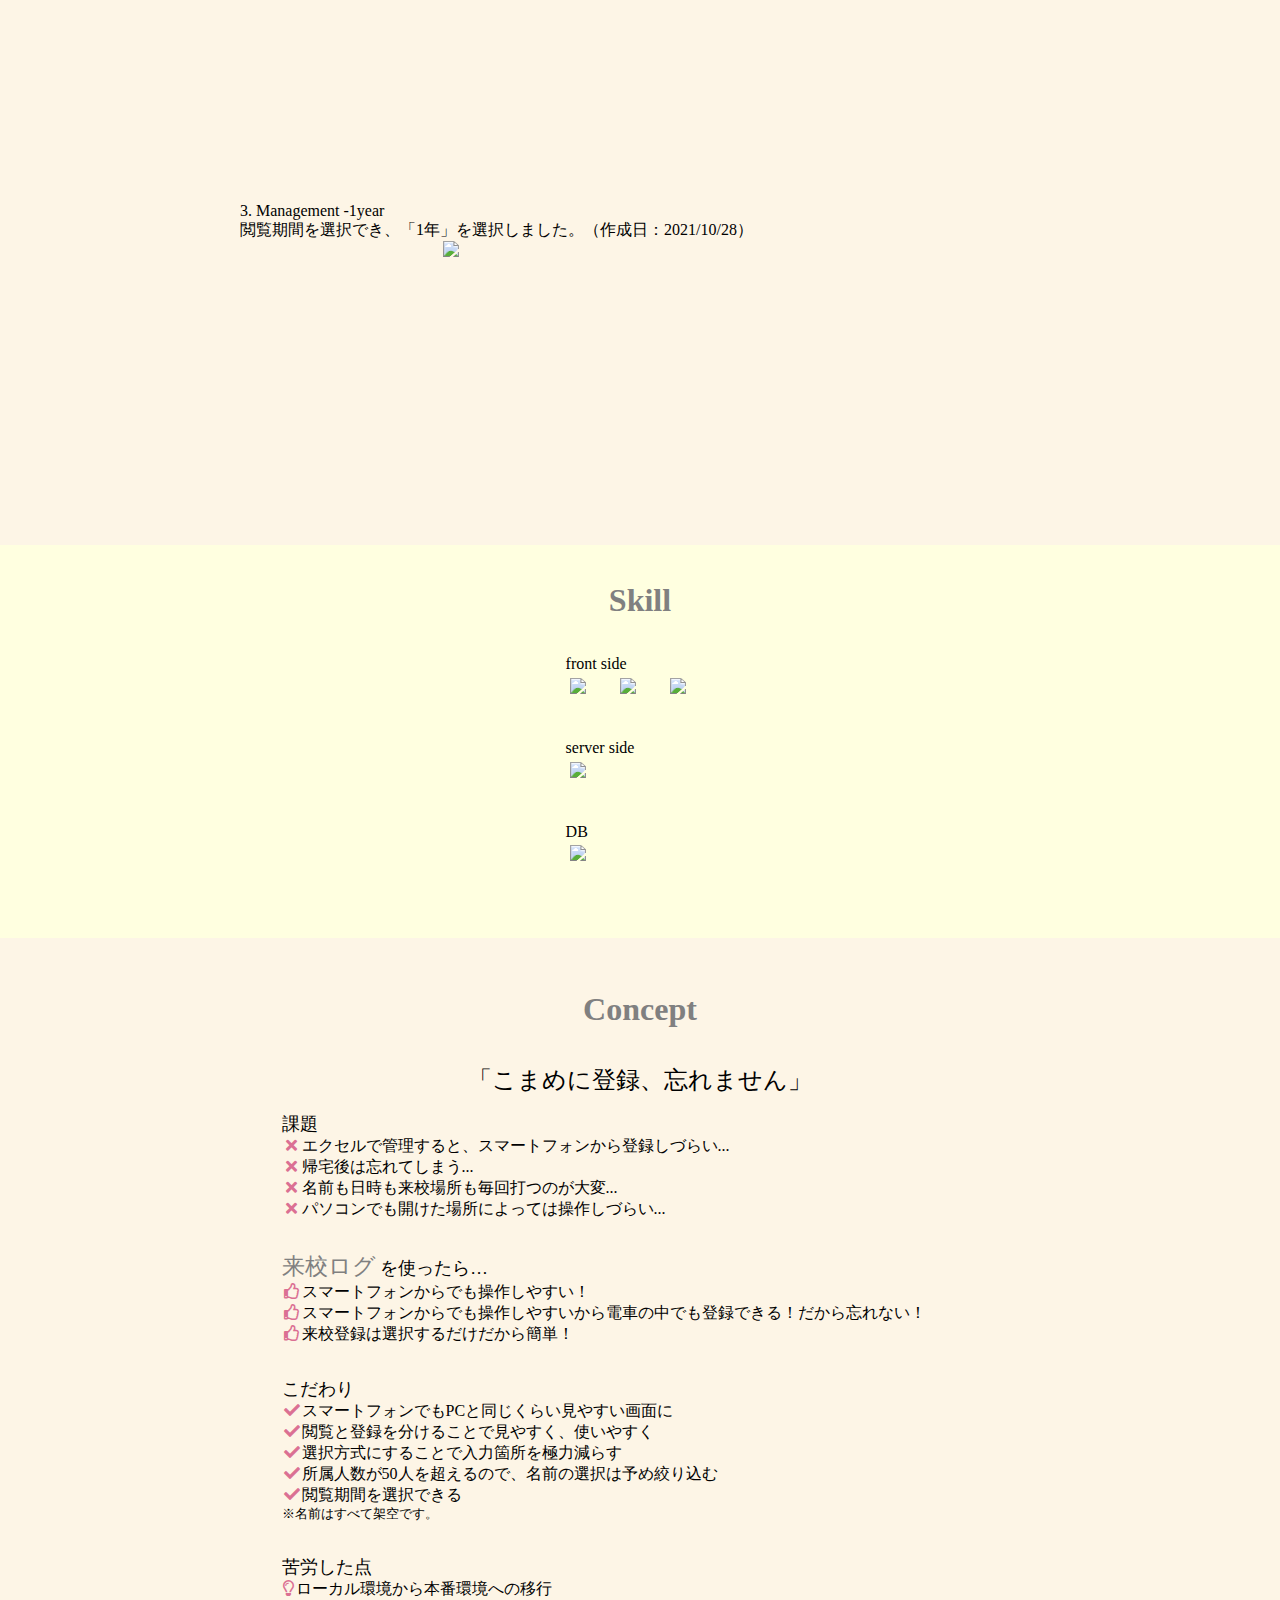
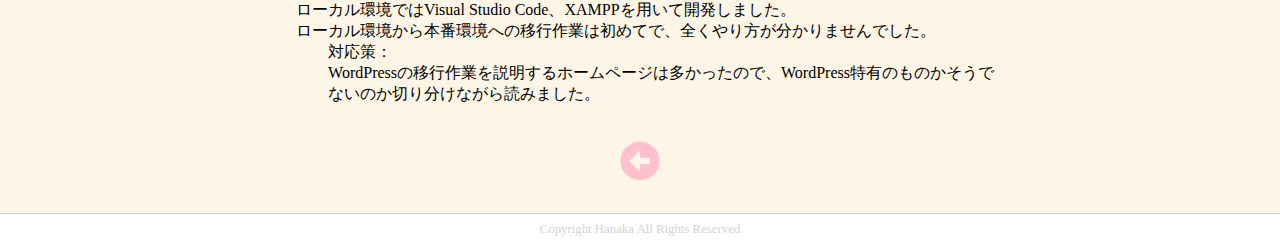
==== commit 28015b6b: "Update attendance_management_message.html" ====
--- a/attendance_management_message.html
+++ b/attendance_management_message.html
@@ -63,15 +63,15 @@
             </div>
             <div class='code-area'>
               <i class="fab fa-github fa-fw"></i>
-              <a href="https://github.com/cerasusflorere/attendance_management_local">GitHub</a>
+              <a href="https://github.com/cerasusflorere/attendance_management_prod">GitHub</a>
             </div>            
           </div>
         </div>
         
         <div class='area-1'>
           <a class='move' name='customer_journey'></a>
-          <h1> 
-　　　　　　 Customer journey
+          <h1>
+            Customer journey
           </h1>
           <div class='outline-area'>
             <div class='outline-message'>
@@ -304,7 +304,7 @@
               </div>
             </div>
           </div>
-          <a href='/MyPorfolio/index.html' class='return-button-bottom'><i class="fas fa-arrow-alt-circle-left"></i></a>
+          <a href='/MyPortfolio/index.html' class='return-button-bottom'><i class="fas fa-arrow-alt-circle-left"></i></a>
         </div> 
         
       </div>
